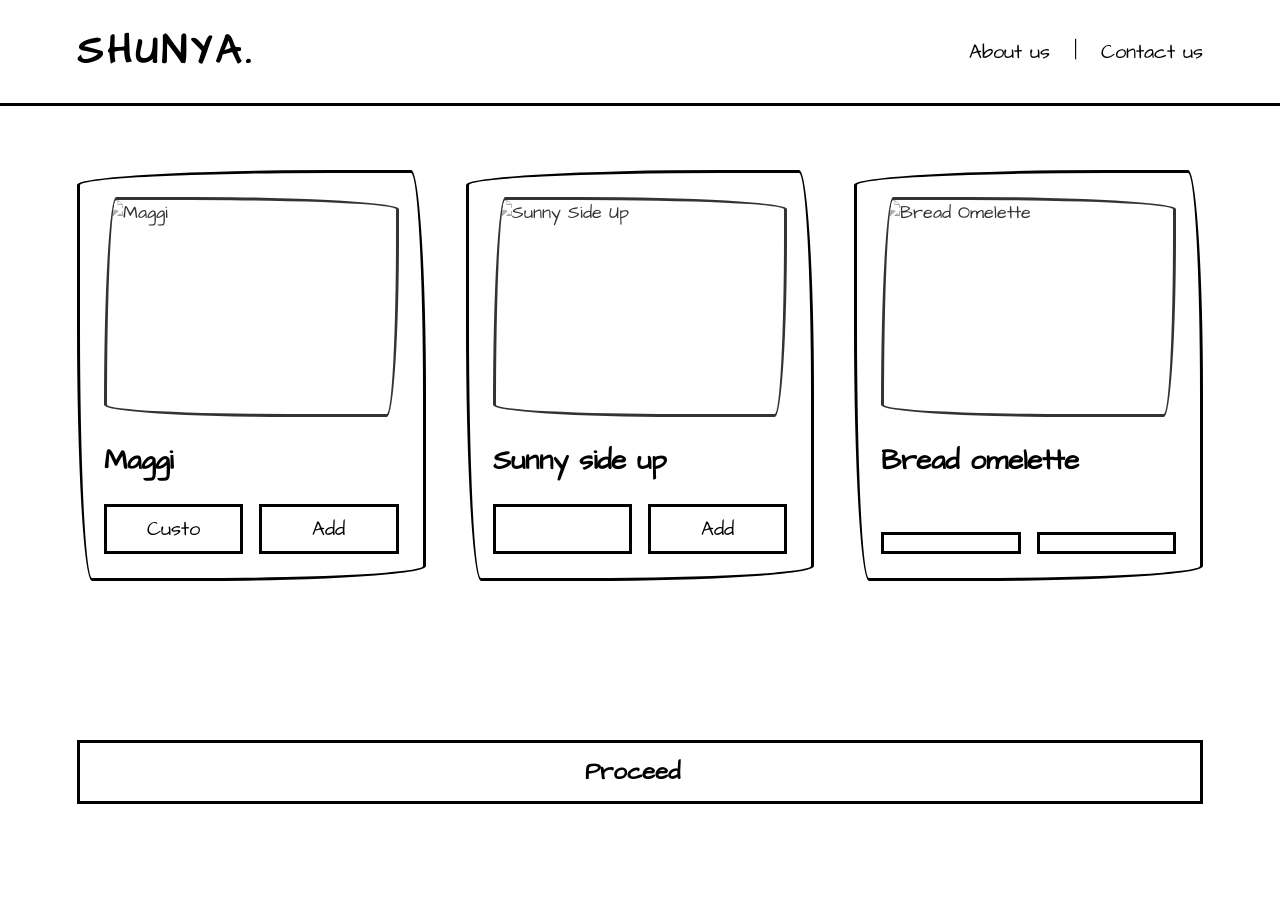
==== index.html @ 85e9bb3a "changes made" ====
<!DOCTYPE html>
<html lang="en">

<head>
    <meta charset="UTF-8">
    <meta name="viewport" content="width=device-width, initial-scale=1.0">
    <title>SHUNYA.</title>

    <!-- Google Fonts -->
    <link rel="preconnect" href="https://fonts.googleapis.com">
    <link rel="preconnect" href="https://fonts.gstatic.com" crossorigin>
    <link href="https://fonts.googleapis.com/css2?family=Outfit:wght@300;400;500;600;700&display=swap" rel="stylesheet">

    <!-- Phosphor Icons -->
    <script src="https://unpkg.com/@phosphor-icons/web"></script>

    <!-- Custom CSS -->
    <link rel="stylesheet" href="styles.css">
</head>

<body>

    <!-- Top Navigation -->
    <nav class="navbar">
        <a href="#" class="logo">SHUNYA.</a>
        <div class="nav-links">
            <a href="#">About us</a>
            <span class="separator">|</span>
            <a href="#">Contact us</a>
        </div>
    </nav>

    <main class="main-container">

        <!-- Cards Flex/Grid Section -->
        <div class="cards-grid">

            <!-- Card 1 -->
            <div class="product-card">
                <img src="https://images.unsplash.com/photo-1612929633738-8fe44f7ec841?q=80&w=800&auto=format&fit=crop"
                    alt="Maggi" class="card-image">
                <div class="card-info">
                    <h3>Maggi</h3>
                </div>
                <div class="card-actions">
                    <button class="btn btn-outline">Custo</button>
                    <button class="btn btn-primary">Add</button>
                </div>
            </div>

            <!-- Card 2 -->
            <div class="product-card">
                <img src="https://images.unsplash.com/photo-1525351484163-c5290fd85d13?q=80&w=800&auto=format&fit=crop"
                    alt="Sunny Side Up" class="card-image">
                <div class="card-info">
                    <h3>Sunny side up</h3>
                </div>
                <!-- Replicating sketch: empty box + 'add' -->
                <div class="card-actions">
                    <div class="btn btn-outline btn-spacer"></div>
                    <button class="btn btn-primary">Add</button>
                </div>
            </div>

            <!-- Card 3 -->
            <div class="product-card">
                <img src="https://images.unsplash.com/photo-1481070555726-e2fe8357725c?q=80&w=800&auto=format&fit=crop"
                    alt="Bread Omelette" class="card-image">
                <div class="card-info">
                    <h3>Bread omelette</h3>
                </div>
                <!-- Replicating sketch: two empty boxes -->
                <div class="card-actions">
                    <div class="btn btn-outline btn-spacer"></div>
                    <div class="btn btn-primary btn-spacer"></div>
                </div>
            </div>

        </div>

        <!-- Float Right Proceed Button -->
        <div class="bottom-actions">
            <button class="btn btn-proceed">
                Proceed <i class="ph-bold ph-arrow-right"></i>
            </button>
        </div>

    </main>

    <!-- Custom Interactivity -->
    <script src="script.js"></script>
</body>

</html>
---- styles.css ----
@import url('https://fonts.googleapis.com/css2?family=Architects+Daughter&display=swap');

:root {
    --bg-base: #FFFFFF;
    --text-main: #000000;
    --text-muted: #333333;

    --border-width: 3px;
    --border-color: #000000;

    /* Handwriting Font to simulate sketch */
    --font-main: 'Architects Daughter', cursive, sans-serif;
}

* {
    box-sizing: border-box;
    margin: 0;
    padding: 0;
}

body {
    font-family: var(--font-main);
    background-color: var(--bg-base);
    color: var(--text-main);
    min-height: 100vh;
    display: flex;
    flex-direction: column;
    overflow-x: hidden;
    position: relative;
    font-size: 18px;
}

/* --- Navigation --- */
.navbar {
    display: flex;
    justify-content: space-between;
    align-items: center;
    padding: 1.5rem 6vw;
    border-bottom: var(--border-width) solid var(--border-color);
    position: sticky;
    top: 0;
    z-index: 100;
    background: var(--bg-base);
}

.logo {
    font-size: 2.5rem;
    font-weight: 700;
    letter-spacing: 0.1em;
    color: var(--text-main);
    text-decoration: none;
    text-transform: uppercase;
}

.nav-links {
    display: flex;
    gap: 1.5rem;
    align-items: center;
}

.nav-links a {
    color: var(--text-main);
    text-decoration: none;
    font-size: 1.25rem;
    display: inline-block;
}

.nav-links a:hover {
    text-decoration: underline;
    text-decoration-thickness: 2px;
}

.separator {
    color: var(--text-main);
    user-select: none;
    font-size: 1.25rem;
}

/* --- Main Content --- */
.main-container {
    flex: 1;
    padding: 4rem 6vw;
    display: flex;
    flex-direction: column;
    gap: 4rem;
}

/* --- Cards Grid --- */
.cards-grid {
    display: grid;
    grid-template-columns: repeat(auto-fit, minmax(320px, 1fr));
    gap: 2.5rem;
}

/* Sketch Card */
.product-card {
    background: var(--bg-base);
    border: var(--border-width) solid var(--border-color);
    padding: 1.5rem;
    display: flex;
    flex-direction: column;
    gap: 1.5rem;
    position: relative;
    /* Irregular border radius to mimic hand-drawn boxes */
    border-radius: 255px 15px 225px 15px / 15px 225px 15px 255px;
    z-index: 10;
}

.card-image {
    width: 100%;
    height: 220px;
    object-fit: cover;
    border: var(--border-width) solid var(--border-color);
    /* Make image fit the hand-drawn sketch vibe */
    filter: grayscale(100%) contrast(1.5) opacity(0.8);
    border-radius: 15px 255px 15px 225px / 255px 15px 225px 15px;
}

.card-info {
    flex: 1;
}

.card-info h3 {
    font-size: 1.75rem;
    color: var(--text-main);
}

/* Card Actions / Buttons */
.card-actions {
    display: flex;
    gap: 1rem;
    margin-top: auto;
}

.btn {
    padding: 0.5rem 1rem;
    border: var(--border-width) solid var(--border-color);
    background: var(--bg-base);
    color: var(--text-main);
    font-family: inherit;
    font-size: 1.25rem;
    cursor: pointer;
    text-align: center;
    flex: 1;
    display: flex;
    align-items: center;
    justify-content: center;
    gap: 0.5rem;
    transition: none;
}

.btn:hover {
    background: var(--text-main);
    color: var(--bg-base);
}

/* Sketch "empty boxes" (like in your Bread Omelette sketch drawing) */
.btn-spacer {
    border: var(--border-width) solid var(--border-color);
    background: transparent;
    pointer-events: none;
    visibility: visible;
}

.btn-spacer::after {
    content: " ";
}

/* --- Bottom Section --- */
.bottom-actions {
    display: flex;
    justify-content: flex-end;
    margin-top: auto;
    padding-bottom: 2rem;
}

.btn-proceed {
    font-size: 1.5rem;
    font-weight: 600;
    padding: 0.75rem 2.5rem;
    border: var(--border-width) solid var(--border-color);
    background: var(--bg-base);
    color: var(--text-main);
    display: flex;
    align-items: center;
    gap: 1rem;
    cursor: pointer;
}

/* --- Checkout Layout (Page 2) --- */
.checkout-grid {
    display: grid;
    grid-template-columns: 1.5fr 1fr;
    gap: 2.5rem;
}

.cart-header {
    display: flex;
    justify-content: space-between;
    font-size: 1.5rem;
    margin-bottom: 2rem;
    border-bottom: var(--border-width) solid var(--border-color);
    padding-bottom: 1rem;
    color: var(--text-main);
}

.cart-row {
    display: flex;
    justify-content: space-between;
    font-size: 1.5rem;
    margin-bottom: 1.5rem;
    align-items: center;
}

.price-breakdown {
    border-radius: 255px 15px 225px 15px / 15px 225px 15px 255px;
}

.price-breakdown h3 {
    font-size: 1.5rem;
    margin-bottom: 2rem;
}

.breakdown-row {
    display: flex;
    justify-content: space-between;
    margin-bottom: 1.5rem;
    font-size: 1.25rem;
    color: var(--text-main);
}

.divider {
    border: none;
    height: var(--border-width);
    background: var(--border-color);
    margin: 2rem 0;
}

.breakdown-total {
    display: flex;
    align-items: center;
    justify-content: space-between;
    font-size: 1.5rem;
}

.total-box {
    border: var(--border-width) solid var(--border-color);
    padding: 0.5rem 1.5rem;
    background: var(--bg-base);
}

/* --- Modal (Payment Popup) --- */
.payment-modal {
    position: fixed;
    inset: 0;
    background: rgba(255, 255, 255, 0.95);
    z-index: 1000;
    display: none;
    align-items: center;
    justify-content: center;
    padding: 2rem;
}

.payment-modal.active {
    display: flex;
}

.payment-modal .modal-content {
    max-width: 600px;
    width: 100%;
}

.close-modal {
    position: absolute;
    top: 1.5rem;
    right: 1.5rem;
    background: none;
    border: none;
    color: var(--text-main);
    font-size: 2.5rem;
    cursor: pointer;
    line-height: 1;
}

.payment-option {
    margin: 1.5rem 0;
    padding: 1rem;
}

.payment-option h4 {
    font-size: 1.5rem;
    margin-bottom: 0.5rem;
}

.payment-option p {
    color: var(--text-main);
    font-size: 1.25rem;
    padding-left: 1.5rem;
    line-height: 1.5;
}

.highlight {
    text-decoration: underline;
    text-decoration-thickness: 2px;
}

/* --- Support styles for success page --- */
.center-content {
    display: flex;
    align-items: center;
    justify-content: center;
    text-align: center;
}

.wait-text {
    font-size: clamp(2rem, 5vw, 4rem);
}

/* Responsive */
@media (max-width: 768px) {
    .navbar {
        flex-direction: column;
        gap: 1rem;
        padding: 1rem 5vw;
    }

    .bottom-actions {
        justify-content: center;
    }

    .btn-proceed {
        width: 100%;
        justify-content: center;
    }

    .checkout-grid {
        grid-template-columns: 1fr;
    }
}
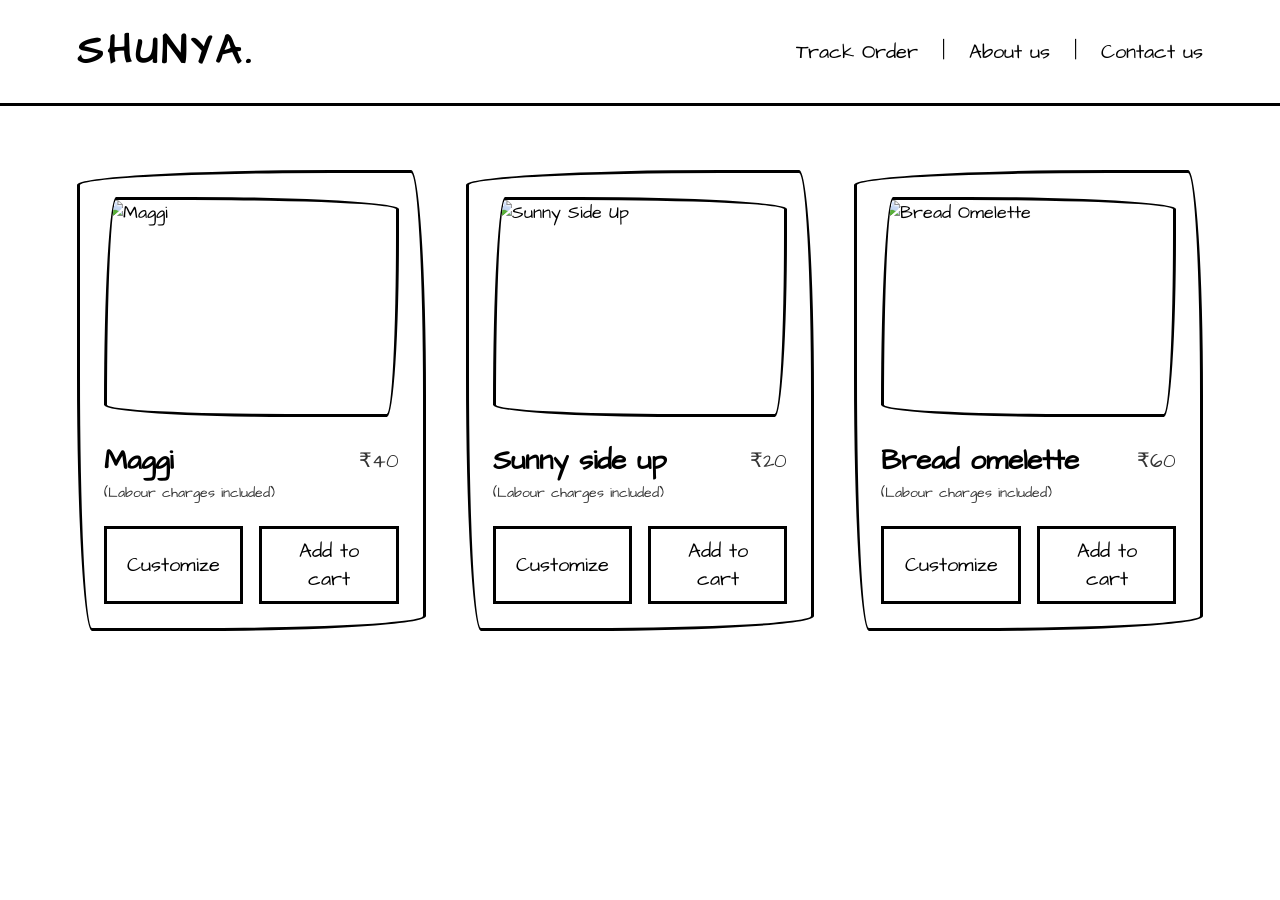
==== commit bc31d168: "1st commit" ====
--- a/index.html
+++ b/index.html
@@ -24,6 +24,8 @@
     <nav class="navbar">
         <a href="#" class="logo">SHUNYA.</a>
         <div class="nav-links">
+            <a href="track.html">Track Order</a>
+            <span class="separator">|</span>
             <a href="#">About us</a>
             <span class="separator">|</span>
             <a href="#">Contact us</a>
@@ -37,42 +39,57 @@
 
             <!-- Card 1 -->
             <div class="product-card">
-                <img src="https://images.unsplash.com/photo-1612929633738-8fe44f7ec841?q=80&w=800&auto=format&fit=crop"
+                <img src="https://images.unsplash.com/photo-1603033172872-c2525115c7b9?w=400&auto=format&fit=crop&q=60&ixlib=rb-4.1.0&ixid=M3wxMjA3fDB8MHxzZWFyY2h8Mnx8bWFnZ2l8ZW58MHx8MHx8fDA%3D"
                     alt="Maggi" class="card-image">
                 <div class="card-info">
-                    <h3>Maggi</h3>
+                    <h3 style="display: flex; justify-content: space-between; align-items: center;">
+                        Maggi <span
+                            style="font-size: 1.25rem; color: var(--text-muted); font-weight: normal;">₹40</span>
+                    </h3>
+                    <p style="font-size: 0.85rem; color: var(--text-muted); margin-top: 0.25rem;">(Labour charges
+                        included)</p>
                 </div>
                 <div class="card-actions">
-                    <button class="btn btn-outline">Custo</button>
-                    <button class="btn btn-primary">Add</button>
+                    <button class="btn btn-outline">Customize</button>
+                    <button class="btn btn-primary">Add to cart</button>
                 </div>
             </div>
 
             <!-- Card 2 -->
             <div class="product-card">
-                <img src="https://images.unsplash.com/photo-1525351484163-c5290fd85d13?q=80&w=800&auto=format&fit=crop"
+                <img src="https://images.unsplash.com/photo-1760192716247-382af2aa9b35?w=500&auto=format&fit=crop&q=60&ixlib=rb-4.1.0&ixid=M3wxMjA3fDB8MHxzZWFyY2h8MTB8fHN1bm55JTIwc2lkZSUyMHVwJTIwZWdnfGVufDB8fDB8fHww"
                     alt="Sunny Side Up" class="card-image">
                 <div class="card-info">
-                    <h3>Sunny side up</h3>
+                    <h3 style="display: flex; justify-content: space-between; align-items: center;">
+                        Sunny side up <span
+                            style="font-size: 1.25rem; color: var(--text-muted); font-weight: normal;">₹20</span>
+                    </h3>
+                    <p style="font-size: 0.85rem; color: var(--text-muted); margin-top: 0.25rem;">(Labour charges
+                        included)</p>
                 </div>
                 <!-- Replicating sketch: empty box + 'add' -->
                 <div class="card-actions">
-                    <div class="btn btn-outline btn-spacer"></div>
-                    <button class="btn btn-primary">Add</button>
+                    <button class="btn btn-outline">Customize</button>
+                    <button class="btn btn-primary">Add to cart</button>
                 </div>
             </div>
 
             <!-- Card 3 -->
             <div class="product-card">
-                <img src="https://images.unsplash.com/photo-1481070555726-e2fe8357725c?q=80&w=800&auto=format&fit=crop"
+                <img src="https://blogger.googleusercontent.com/img/b/R29vZ2xl/AVvXsEjmPU190weYegGU-VymxkIUDrPgYvgGfFNRZL3e4xhteL9YnG6hWxgyI5hEjOyP0SiYYUPHlubrQbCg_sxDjue7PpvD70yZaprf4nLZKIbsNKNikRs6MWqR-ciGYHuUp0hqnUppvDdR3r8/s1600/bread+omelette2.jpg"
                     alt="Bread Omelette" class="card-image">
                 <div class="card-info">
-                    <h3>Bread omelette</h3>
+                    <h3 style="display: flex; justify-content: space-between; align-items: center;">
+                        Bread omelette <span
+                            style="font-size: 1.25rem; color: var(--text-muted); font-weight: normal;">₹60</span>
+                    </h3>
+                    <p style="font-size: 0.85rem; color: var(--text-muted); margin-top: 0.25rem;">(Labour charges
+                        included)</p>
                 </div>
                 <!-- Replicating sketch: two empty boxes -->
                 <div class="card-actions">
-                    <div class="btn btn-outline btn-spacer"></div>
-                    <div class="btn btn-primary btn-spacer"></div>
+                    <button class="btn btn-outline">Customize</button>
+                    <button class="btn btn-primary">Add to cart</button>
                 </div>
             </div>
 
@@ -87,6 +104,19 @@
 
     </main>
 
+    <!-- Customize Modal -->
+    <div class="payment-modal" id="customize-modal">
+        <div class="modal-content product-card" style="border-radius: 15px 255px 15px 225px / 255px 15px 225px 15px;">
+            <button class="close-modal" id="close-customize-modal">&times;</button>
+            <h2 id="customize-title" style="margin-bottom: 1.5rem; font-size: 2rem;">Customize Dish</h2>
+            <div id="customize-options" class="payment-option" style="margin:0;">
+                <!-- dynamically populated -->
+            </div>
+            <button class="btn btn-primary" id="save-customization" style="margin-top: 1.5rem; width: 100%;">Save
+                Adjustments</button>
+        </div>
+    </div>
+
     <!-- Custom Interactivity -->
     <script src="script.js"></script>
 </body>
--- a/styles.css
+++ b/styles.css
@@ -111,8 +111,6 @@
     height: 220px;
     object-fit: cover;
     border: var(--border-width) solid var(--border-color);
-    /* Make image fit the hand-drawn sketch vibe */
-    filter: grayscale(100%) contrast(1.5) opacity(0.8);
     border-radius: 15px 255px 15px 225px / 255px 15px 225px 15px;
 }
 
@@ -185,6 +183,58 @@
     align-items: center;
     gap: 1rem;
     cursor: pointer;
+}
+
+/* --- Form Inputs --- */
+.input-field {
+    width: 100%;
+    padding: 0.75rem 1rem;
+    font-size: 1.25rem;
+    font-family: inherit;
+    border: var(--border-width) solid var(--border-color);
+    background: transparent;
+    color: var(--text-main);
+    margin-bottom: 1rem;
+    border-radius: 255px 15px 225px 15px / 15px 225px 15px 255px;
+    outline: none;
+}
+
+.input-field::placeholder {
+    color: var(--text-muted);
+}
+
+.input-field:focus {
+    border-width: 3px;
+}
+
+/* --- Quantity Control (Cart) --- */
+.qty-control {
+    display: flex;
+    align-items: center;
+    justify-content: space-between;
+    border: var(--border-width) solid var(--border-color);
+    background: var(--bg-base);
+    flex: 1;
+}
+
+.qty-control .qty-btn {
+    background: transparent;
+    border: none;
+    font-size: 1.5rem;
+    padding: 0.25rem 1rem;
+    cursor: pointer;
+    font-family: inherit;
+    color: var(--text-main);
+}
+
+.qty-control .qty-btn:hover {
+    background: var(--text-main);
+    color: var(--bg-base);
+}
+
+.qty-control .qty-val {
+    font-size: 1.25rem;
+    font-weight: bold;
 }
 
 /* --- Checkout Layout (Page 2) --- */
@@ -304,6 +354,22 @@
     text-decoration-thickness: 2px;
 }
 
+/* --- Customize Modal Styles --- */
+.customize-option-group {
+    margin-bottom: 1rem;
+    display: flex;
+    align-items: center;
+    gap: 0.75rem;
+    font-size: 1.25rem;
+    cursor: pointer;
+}
+
+.customize-option-group input {
+    width: 1.25rem;
+    height: 1.25rem;
+    cursor: pointer;
+}
+
 /* --- Support styles for success page --- */
 .center-content {
     display: flex;
@@ -324,6 +390,16 @@
         padding: 1rem 5vw;
     }
 
+    .main-container {
+        padding: 2rem 5vw;
+        gap: 2rem;
+    }
+
+    .cards-grid {
+        grid-template-columns: 1fr;
+        gap: 1.5rem;
+    }
+
     .bottom-actions {
         justify-content: center;
     }
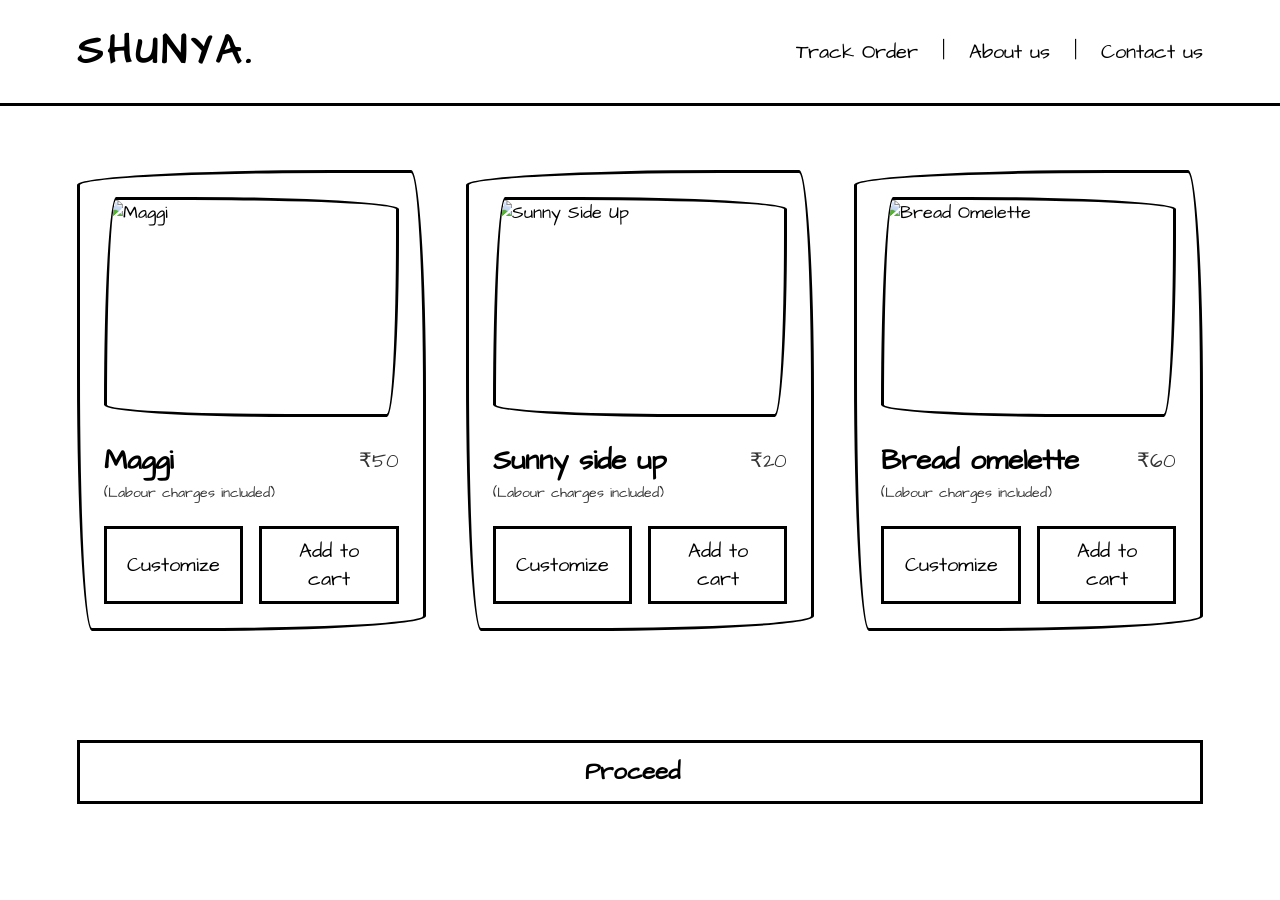
==== commit 427f201a: "about us contact us and final changes has been made" ====
--- a/index.html
+++ b/index.html
@@ -26,9 +26,9 @@
         <div class="nav-links">
             <a href="track.html">Track Order</a>
             <span class="separator">|</span>
-            <a href="#">About us</a>
+            <a href="about.html">About us</a>
             <span class="separator">|</span>
-            <a href="#">Contact us</a>
+            <a href="contact.html">Contact us</a>
         </div>
     </nav>
 
@@ -44,7 +44,7 @@
                 <div class="card-info">
                     <h3 style="display: flex; justify-content: space-between; align-items: center;">
                         Maggi <span
-                            style="font-size: 1.25rem; color: var(--text-muted); font-weight: normal;">₹40</span>
+                            style="font-size: 1.25rem; color: var(--text-muted); font-weight: normal;">₹50</span>
                     </h3>
                     <p style="font-size: 0.85rem; color: var(--text-muted); margin-top: 0.25rem;">(Labour charges
                         included)</p>
@@ -118,7 +118,7 @@
     </div>
 
     <!-- Custom Interactivity -->
-    <script src="script.js"></script>
+    <script type="module" src="script.js"></script>
 </body>
 
 </html>
